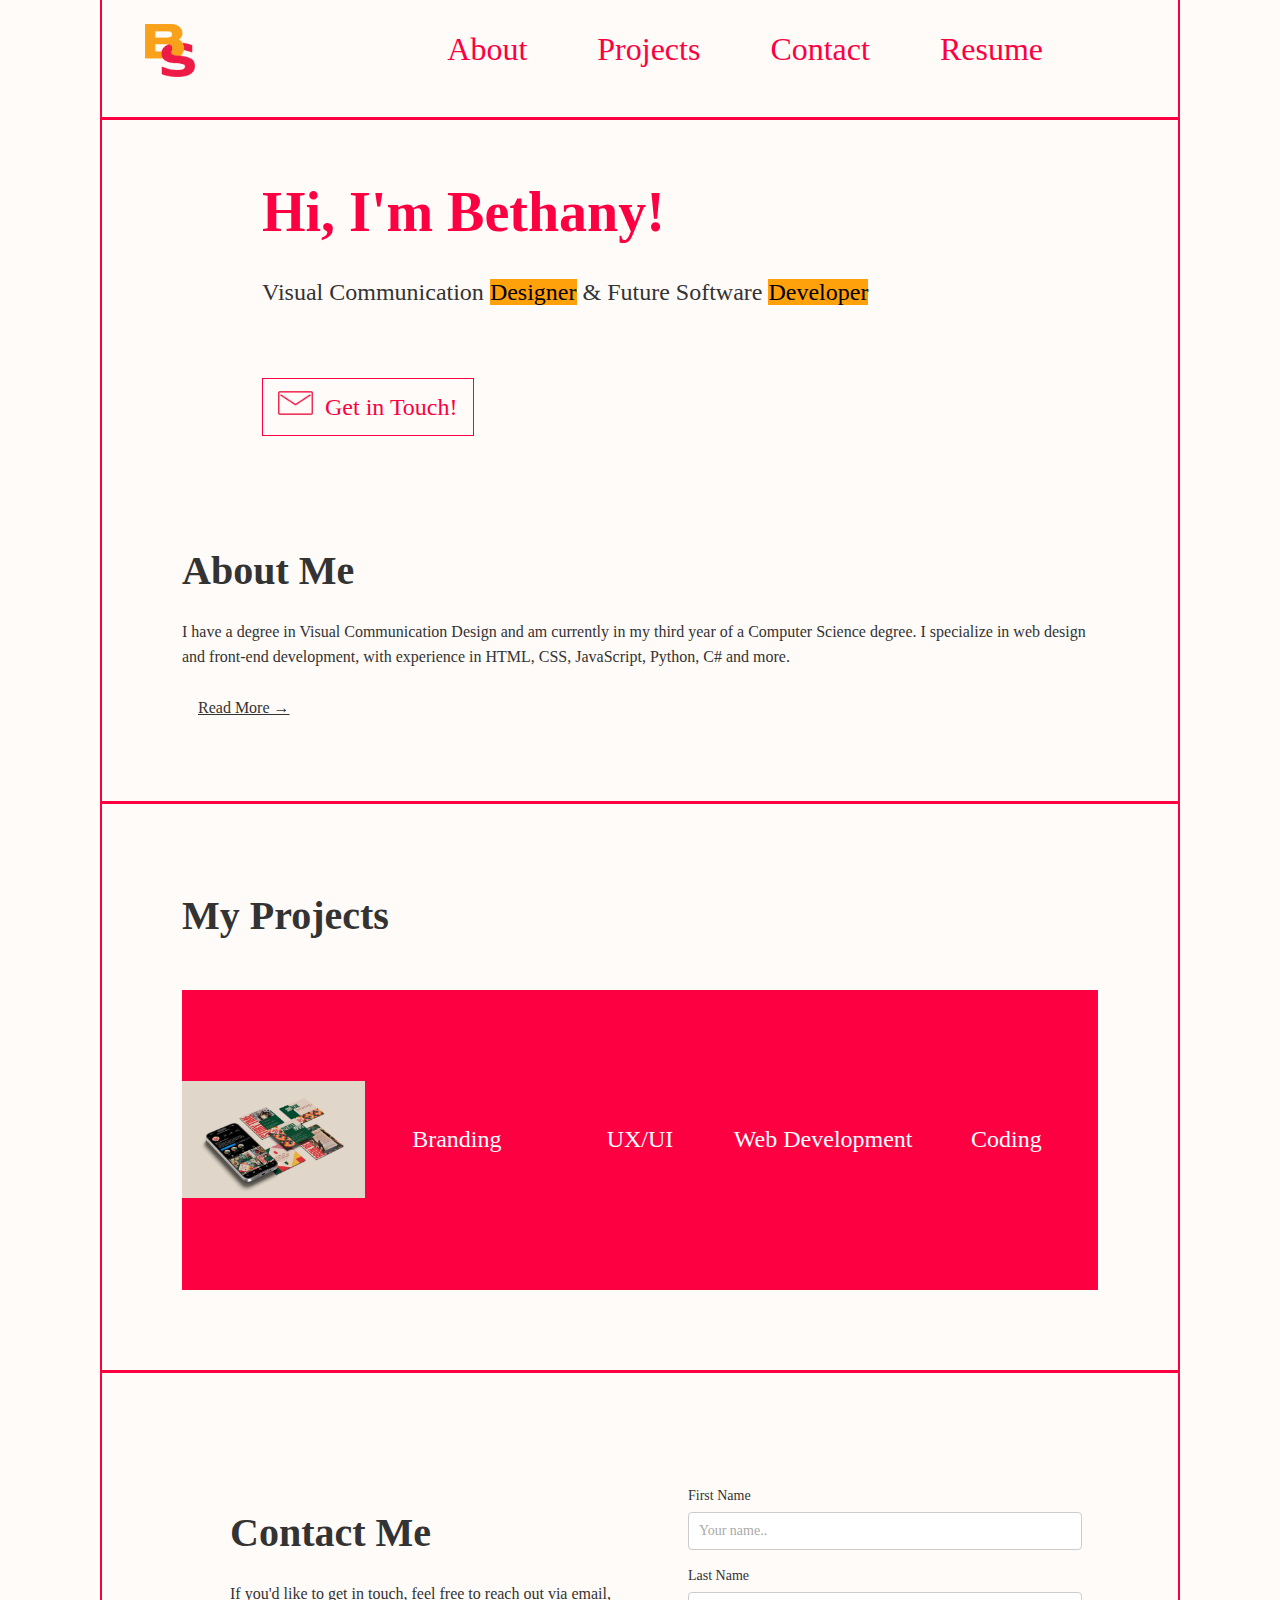
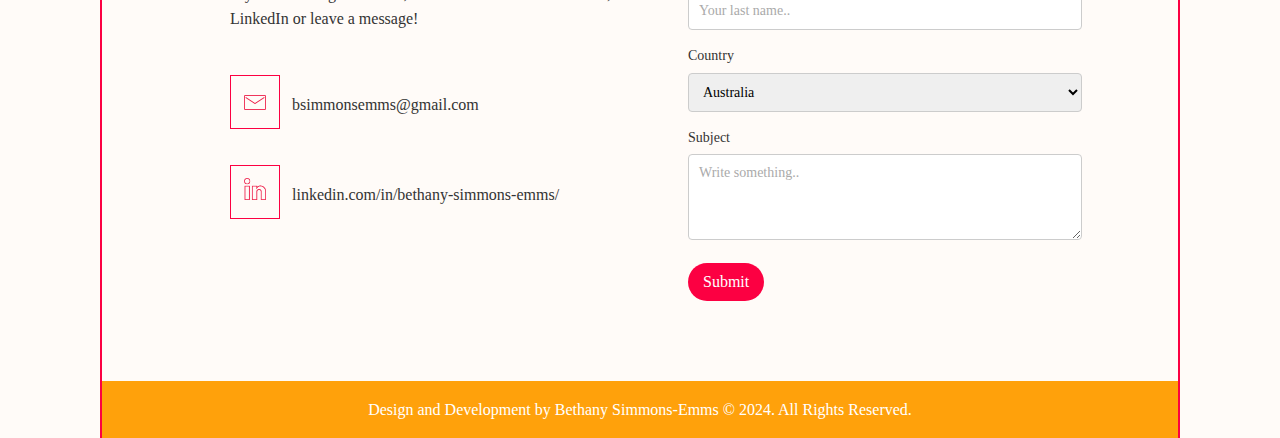
==== index.html @ ed258be8 "new portfolio" ====
<!DOCTYPE html>
<html lang="en">
<head>
    <meta charset="UTF-8">
    <meta name="viewport" content="width=device-width, initial-scale=1.0">
    <title>Portfolio - Bethany</title>
    <link rel="stylesheet" href="style.css">
</head>


<body>
    <div class="vl">
    <header>
        <nav>
           
            <ul>
                <div class="logo">
                    <li><a href="index.html"><img id="logo" src="/self_branding/logo.png" width="50px"></a></li>
                </div>
                <div class="nav">
                    <li><a href="/about-page.html">About</a></li>
                    <li><a href="/projects.html">Projects</a></li>
                    <li><a href="#contact">Contact</a></li>
                    <li><a href="/resume.html">Resume</a></li>
                 </div>
            </ul>
        </nav>
    </header>

    <section class="hero">
        <h1>Hi, I'm Bethany!</h1>
        <p>Visual Communication <mark>Designer</mark> & Future Software <mark>Developer</mark></p>
        <br><br>
        <a class="button2" href="mailto:bsimmonsemms@gmail.com"> <img src="/icons/mail.png" width="35px">&nbsp; Get in Touch!</a>
    </section>


    <section id="about" class="about">
        <h2>About Me</h2>
        <p>I have a degree in Visual Communication Design and am currently in my third year of a Computer Science degree. I specialize in web design and front-end development, with experience in HTML, CSS, JavaScript, Python, C# and more.</p>
        <br>
        <a class="read-more" href="/about-page.html">Read More &rarr;</a>
    </section>

    <section id="projects" class="projects">
        <h2>My Projects</h2>
        <br>
        <!-- <div class="project">
            <h3>Project Title 1</h3>
            <p>Description of your project. What problem does it solve? What technology did you use?</p>
        </div>
        <div class="project">
            <h3>Project Title 2</h3>
            <p>Description of another project. Highlight your contributions and impact!</p>
        </div> -->
        <head>
            <meta charset="UTF-8">
            <meta name="viewport" content="width=device-width, initial-scale=1.0">
            <title>Hover Cards</title>
            <link rel="stylesheet" href="project1.png">
          </head>
          <body>
            <div class="card-container">
              <div class="card"><img src="project1.png" width="100%"></div>
              <div class="card">Branding</div>
              <div class="card">UX/UI</div>
              <div class="card">Web Development</div>
              <div class="card">Coding</div>
            </div>
          </body>
    </section>

    <section id="contact" class="contact">
    <div class="info">
        <h2>Contact Me</h2>
        <p>If you'd like to get in touch, feel free to reach out via email, LinkedIn or leave a message!</p>
        <br><br>
        <a class="button3" href="mailto:bsimmonsemms@gmail.com"> <img src="/icons/mail.png" width="22px"></a> &nbsp;&nbsp;<span class="subheading">bsimmonsemms@gmail.com</span>
        <br><br><br>
        <a class="button3" href="https://www.linkedin.com/in/bethany-simmons-emms/"> <img src="/icons/linkedin.png" width="22px"></a>&nbsp;&nbsp;&nbsp;<span class="subheading">linkedin.com/in/bethany-simmons-emms/</span>
    </div>

    
        <div class="form-container">
            <form action="#" method="post">
              <label for="first-name">First Name</label>
              <input type="text" id="first-name" name="first-name" placeholder="Your name..">
        
              <label for="last-name">Last Name</label>
              <input type="text" id="last-name" name="last-name" placeholder="Your last name..">
        
              <label for="country">Country</label>
              <select id="country" name="country">
                <option value="australia">Australia</option>
                <option value="usa">USA</option>
                <option value="uk">UK</option>
                <option value="other">Other</option>
              </select>
        
              <label for="subject">Subject</label>
              <textarea id="subject" name="subject" placeholder="Write something.." rows="4"></textarea>
        
              <button type="submit">Submit</button>
            </form>
          </div>


    </section>
    

    <footer>
        <p>Design and Development by Bethany Simmons-Emms © 2024. All Rights Reserved.</p>
    </footer>
    </div>
</body>
</html>
---- style.css ----
/* General Reset */
* {
    margin: 0;
    padding: 0;
    box-sizing: border-box;
}

body {
    font-family: 'PPRightGroteskText-Regular';
    line-height: 1.6;
    color: #333;
    background-color: #FFFBF8;
    padding: 0;
    margin: 0;
}

mark {
    background-color: #FFA10B;
}

.vl {
    border-left: 2px solid #FC0042;
    height: 1500px;
    margin-left: 100px;
    border-right: 2px solid #FC0042;
    height: 100%;
    margin-right: 100px;
}

/* Header */
header {
    background: #FFFBF8;
    border-style: solid;
    border-color: #FC0042;
    border-top: 0px;
    border-left: 0px;
    border-right: 0px;
    color: #fff;
    padding: 1rem 0;
    position: sticky;
    top: 0;
    z-index: 1000;
}

header .logo {
    font-size: 1.5rem;
    text-align: center;
}


nav ul {
    list-style: none;
    display: flex;
    justify-content: space-between;
    gap: 4.5rem;
    padding: 0.5rem;
    padding-right: 100px;
}

nav ul li a {
    color: #FC0042;
    text-decoration: none;
    font-family: 'PPRightGrotesk-TightMedium';
    font-size: xx-large;
    padding: 3.5;
}

nav ul li a:hover {
    color: #FFA10B;
}

.nav{
    display:flex;
    flex-direction: row;
}

li{
    padding-left:35px;
    padding-right:35px;
}

/* Hero Section */
.hero {
    text-align: left;
    padding: 3rem;
    background: #FFFBF8;
    color: #333;
    padding-left: 10rem;
    padding-right: 5rem;
    padding-bottom: 2rem;
    font-family: 'PPRightGrotesk-WideMedium';
    font-size: x-large;

}

.hero h1 {
    font-size: 3.5rem;
    margin-bottom: 1rem;
    font-family: 'PPRightGrotesk-SpatialBlack';
    color: #FC0042;
}

.button2 {
    /* border-radius: 40px; */
    background-color: #FFFBF8;
    border: 1.5px solid #FC0042;
    width: 300px;
    font-family: 'PPRightGrotesk-SpatialFine';
    font-size: 24px;
    color:#FC0042;
    padding: 15px;
    text-decoration: none;
}

.button3 {
    /* border-radius: 60px; */
    background-color: #FFFBF8;
    border: 1.5px solid #FC0042;
    width: 300px;
    font-family: 'PPRightGrotesk-SpatialFine';
    font-size: 24px;
    color:#FC0042;
    padding: 13px;
    text-decoration: none;
}

/* About Section */
.about, .projects, .contact {
    padding: 5rem;
    text-align: left;
}

.about h2, .projects h2, .contact h2 {
    font-size: 2.5rem;
    margin-bottom: 1rem;
    font-family:'PPRightGrotesk-WideMedium';
}

.about2 {
    display: flex;
    flex-direction: row;
    padding: 5rem;
    width: 100%;
    overflow: hidden;
    gap: 4.5rem;
}

.blurb {
    flex-direction: 1;
}

.image {
    flex-direction: 1;
    padding-top: 4rem;
}

/* Projects Section */
/* .project {
    margin: 1rem auto;
    padding: 1rem;
    background: #fff;
    max-width: 600px;
} */

.projects {
    border: solid #FC0042;
    border-bottom: 0px;
    border-left: 0px;
    border-right: 0px;
}

  
  /* Individual Cards */
  .card-container {
    display: flex;
    flex-direction: row; /* Cards side by side */
    width: 100%; /* Adjust as needed */
    height: 300px; /* Total height */
    overflow: hidden; /* Ensure no overflow when scaling */
  }
  
  /* Cards */
  .card {
    flex: 1; /* All cards start as equal sizes */
    display: flex;
    justify-content: center;
    align-items: center;
    background-color: #FC0042;
    color: white;
    font-size: 24px;
    transition: flex-grow 0.3s ease, background-color 0.3s ease;
    text-align: center;
  }
  
  /* Hover Effect */
  .card:hover {
    flex-grow: 2; /* Increase the size of the hovered card */
    background-color: #FF4D6A; /* Optional: change the background for hover */
  }
  
  /* Other Cards Adjust */
  .card-container .card:not(:hover) {
    flex-grow: 0.8; /* Shrink other cards slightly */
  }

/* Contact Section */

.contact {
    display: flex;
    border: solid #FC0042;
    border-left: 0px;
    border-right: 0px;
    border-bottom: 0px;
    padding-bottom: 1rem;
}

.contact .button {
    background: #6c5ce7;
    color: #fff;
    padding: 0.75rem 1.5rem;
    text-decoration: none;
    border-radius: 5px;
    display: inline-block;
    margin-top: 1rem;
}

.info {
    flex: 1;
    padding: 3rem;
}

.button2:hover {
    box-shadow: 0 10px 10px 0 #FFA10B,0 5px 50px 0 #FFA10B;
}

.button3:hover {
    box-shadow: 0 10px 10px 0 #FFA10B,0 5px 50px 0 #FFA10B;
}

.read-more {
    font-family: 'PPRightGrotesk-WideMedium';
    text-decoration: underline;
    padding: 1rem;
    color: #333;
}

.read-more:hover {
    color: #FFA10B;
}

.heading {
    font-family: 'PPRightGrotesk-WideMedium';
    font-size: xx-large;
}

.subheading {
    font-family: 'PPRightGrotesk-WideMedium';
}

.branding {
    font-family: 'PPRightGroteskText-Regular';
    background-color: #DDF400;
    padding: 4px;
}

.ux {
    font-family: 'PPRightGroteskText-Regular';
    background-color: #E35FFF;
    padding: 4px;
}

.resume {
    padding: 4rem;
    padding-top: 4rem;
    /* width: 10%; */
}


/* Form */
.form-container {
    flex: 1;
    /* background-color: #FFFBF8; */
    margin: 1rem auto;
    padding: 1rem;
    /* border-radius: 8px;
    box-shadow: 0 4px 8px rgba(0, 0, 0, 0.2); */
    max-width: 800px;
    width: 40%;
  }
  
  /* Form Elements */
  form label {
    font-size: 14px;
    margin-bottom: 5px;
    display: block;
    font-family: 'PPRightGrotesk-WideMedium';
  }
  
  form input,
  form select,
  form textarea {
    width: 100%;
    padding: 10px;
    margin-bottom: 15px;
    border: 1px solid #ccc;
    border-radius: 4px;
    font-size: 14px;
    font-family: inherit;
  }
  
  form input::placeholder,
  form textarea::placeholder {
    color: #aaa;
  }
  
  /* Button */
  form button {
    background-color: #FC0042;
    color: white;
    border: none;
    padding: 10px 15px;
    font-size: 16px;
    font-family: 'PPRightGrotesk-SpatialFine';
    border-radius: 40px;
    cursor: pointer;
  }
  
  form button:hover {
    background-color: #FFA10B;
  }

/* Footer */
footer {
    background: #FFA10B;
    color: #fff;
    text-align: center;
    padding: 1rem 0;
    margin-top: 2rem;
    font-family: 'PPRightGrotesk-SpatialFine';
}
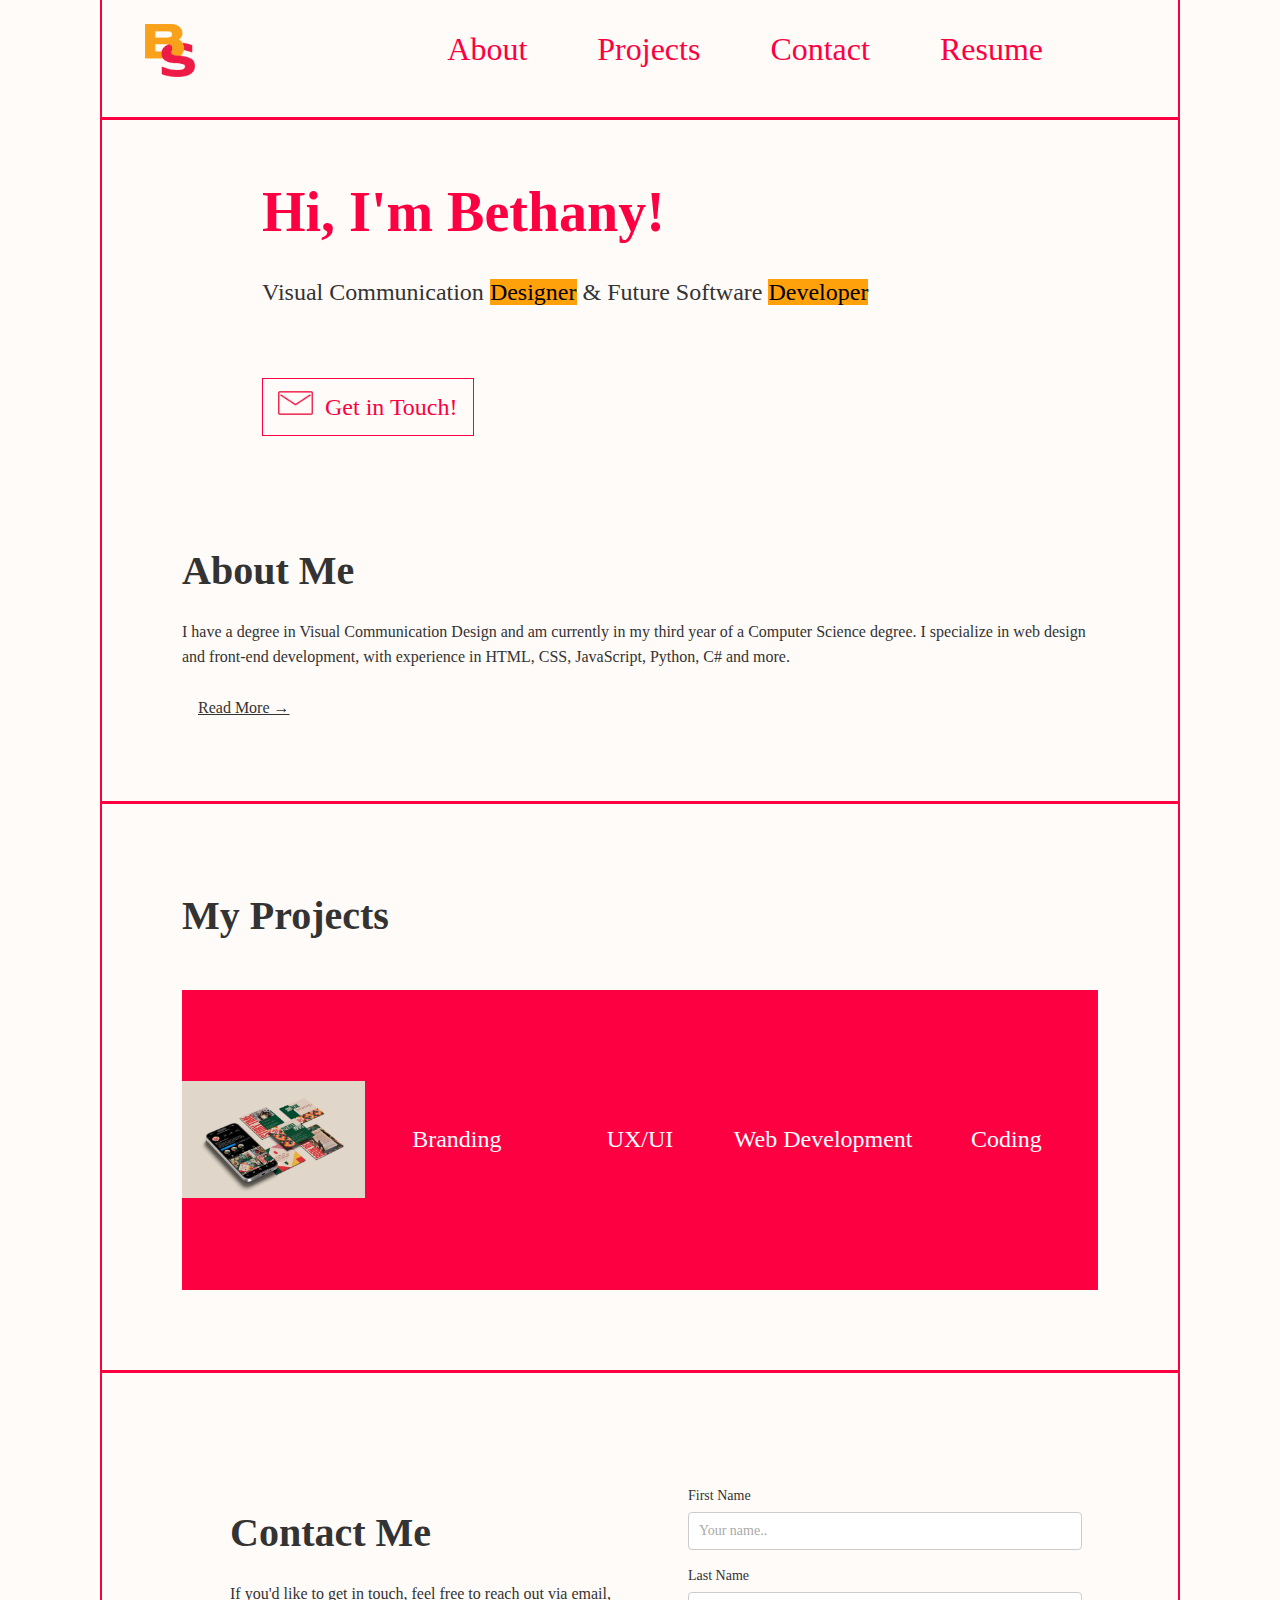
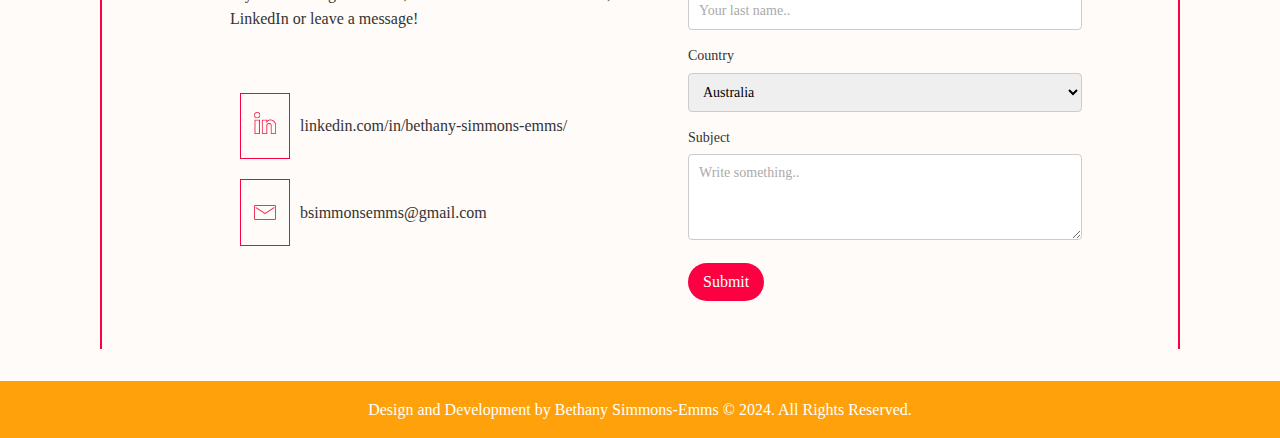
==== commit bc885a17: "Fix alignemt" ====
--- a/index.html
+++ b/index.html
@@ -15,13 +15,13 @@
            
             <ul>
                 <div class="logo">
-                    <li><a href="index.html"><img id="logo" src="/self_branding/logo.png" width="50px"></a></li>
+                    <li><a href="index.html"><img id="logo" src="self_branding/logo.png" width="50px"></a></li>
                 </div>
                 <div class="nav">
-                    <li><a href="/about-page.html">About</a></li>
-                    <li><a href="/projects.html">Projects</a></li>
+                    <li><a href="about-page.html">About</a></li>
+                    <li><a href="projects.html">Projects</a></li>
                     <li><a href="#contact">Contact</a></li>
-                    <li><a href="/resume.html">Resume</a></li>
+                    <li><a href="resume.html">Resume</a></li>
                  </div>
             </ul>
         </nav>
@@ -31,7 +31,7 @@
         <h1>Hi, I'm Bethany!</h1>
         <p>Visual Communication <mark>Designer</mark> & Future Software <mark>Developer</mark></p>
         <br><br>
-        <a class="button2" href="mailto:bsimmonsemms@gmail.com"> <img src="/icons/mail.png" width="35px">&nbsp; Get in Touch!</a>
+        <a class="button2" href="mailto:bsimmonsemms@gmail.com"> <img src="icons/mail.png" width="35px">&nbsp; Get in Touch!</a>
     </section>
 
 
@@ -39,20 +39,13 @@
         <h2>About Me</h2>
         <p>I have a degree in Visual Communication Design and am currently in my third year of a Computer Science degree. I specialize in web design and front-end development, with experience in HTML, CSS, JavaScript, Python, C# and more.</p>
         <br>
-        <a class="read-more" href="/about-page.html">Read More &rarr;</a>
+        <a class="read-more" href="about-page.html">Read More &rarr;</a>
     </section>
 
     <section id="projects" class="projects">
         <h2>My Projects</h2>
         <br>
-        <!-- <div class="project">
-            <h3>Project Title 1</h3>
-            <p>Description of your project. What problem does it solve? What technology did you use?</p>
-        </div>
-        <div class="project">
-            <h3>Project Title 2</h3>
-            <p>Description of another project. Highlight your contributions and impact!</p>
-        </div> -->
+
         <head>
             <meta charset="UTF-8">
             <meta name="viewport" content="width=device-width, initial-scale=1.0">
@@ -75,12 +68,22 @@
         <h2>Contact Me</h2>
         <p>If you'd like to get in touch, feel free to reach out via email, LinkedIn or leave a message!</p>
         <br><br>
-        <a class="button3" href="mailto:bsimmonsemms@gmail.com"> <img src="/icons/mail.png" width="22px"></a> &nbsp;&nbsp;<span class="subheading">bsimmonsemms@gmail.com</span>
+        <!-- <a class="button3" href="mailto:bsimmonsemms@gmail.com"> <img src="icons/mail.png" width="22px"></a> &nbsp;&nbsp;<span class="subheading">bsimmonsemms@gmail.com</span>
         <br><br><br>
-        <a class="button3" href="https://www.linkedin.com/in/bethany-simmons-emms/"> <img src="/icons/linkedin.png" width="22px"></a>&nbsp;&nbsp;&nbsp;<span class="subheading">linkedin.com/in/bethany-simmons-emms/</span>
-    </div>
-
-    
+        <a class="button3" href="https://www.linkedin.com/in/bethany-simmons-emms/"> <img src="icons/linkedin.png" width="22px"></a>&nbsp;&nbsp;&nbsp;<span class="subheading">linkedin.com/in/bethany-simmons-emms/</span> -->
+        <div class="contactSection">
+            <a class="button3" href="https://www.linkedin.com/in/bethany-simmons-emms/"> 
+                <img src="icons/linkedin.png" width="22px">
+            </a> 
+            <span class="subheading">linkedin.com/in/bethany-simmons-emms/</span>
+        </div>
+        <div class="contactSection">
+            <a class="button3" href="mailto:bsimmonsemms@gmail.com"> 
+                <img src="icons/mail.png" width="22px">
+            </a> 
+            <span class="subheading">bsimmonsemms@gmail.com</span>
+        </div>
+        </div>
         <div class="form-container">
             <form action="#" method="post">
               <label for="first-name">First Name</label>
@@ -103,6 +106,10 @@
               <button type="submit">Submit</button>
             </form>
           </div>
+    </div>
+
+    
+        
 
 
     </section>
--- a/style.css
+++ b/style.css
@@ -116,12 +116,13 @@
     /* border-radius: 60px; */
     background-color: #FFFBF8;
     border: 1.5px solid #FC0042;
-    width: 300px;
+    /* width: 300px; */
     font-family: 'PPRightGrotesk-SpatialFine';
     font-size: 24px;
     color:#FC0042;
     padding: 13px;
     text-decoration: none;
+    margin: 10px;
 }
 
 /* About Section */
@@ -337,4 +338,10 @@
     padding: 1rem 0;
     margin-top: 2rem;
     font-family: 'PPRightGrotesk-SpatialFine';
-}+}
+
+.contactSection {
+    display: flex;
+    align-items: center;
+    justify-content: flex-start;
+}
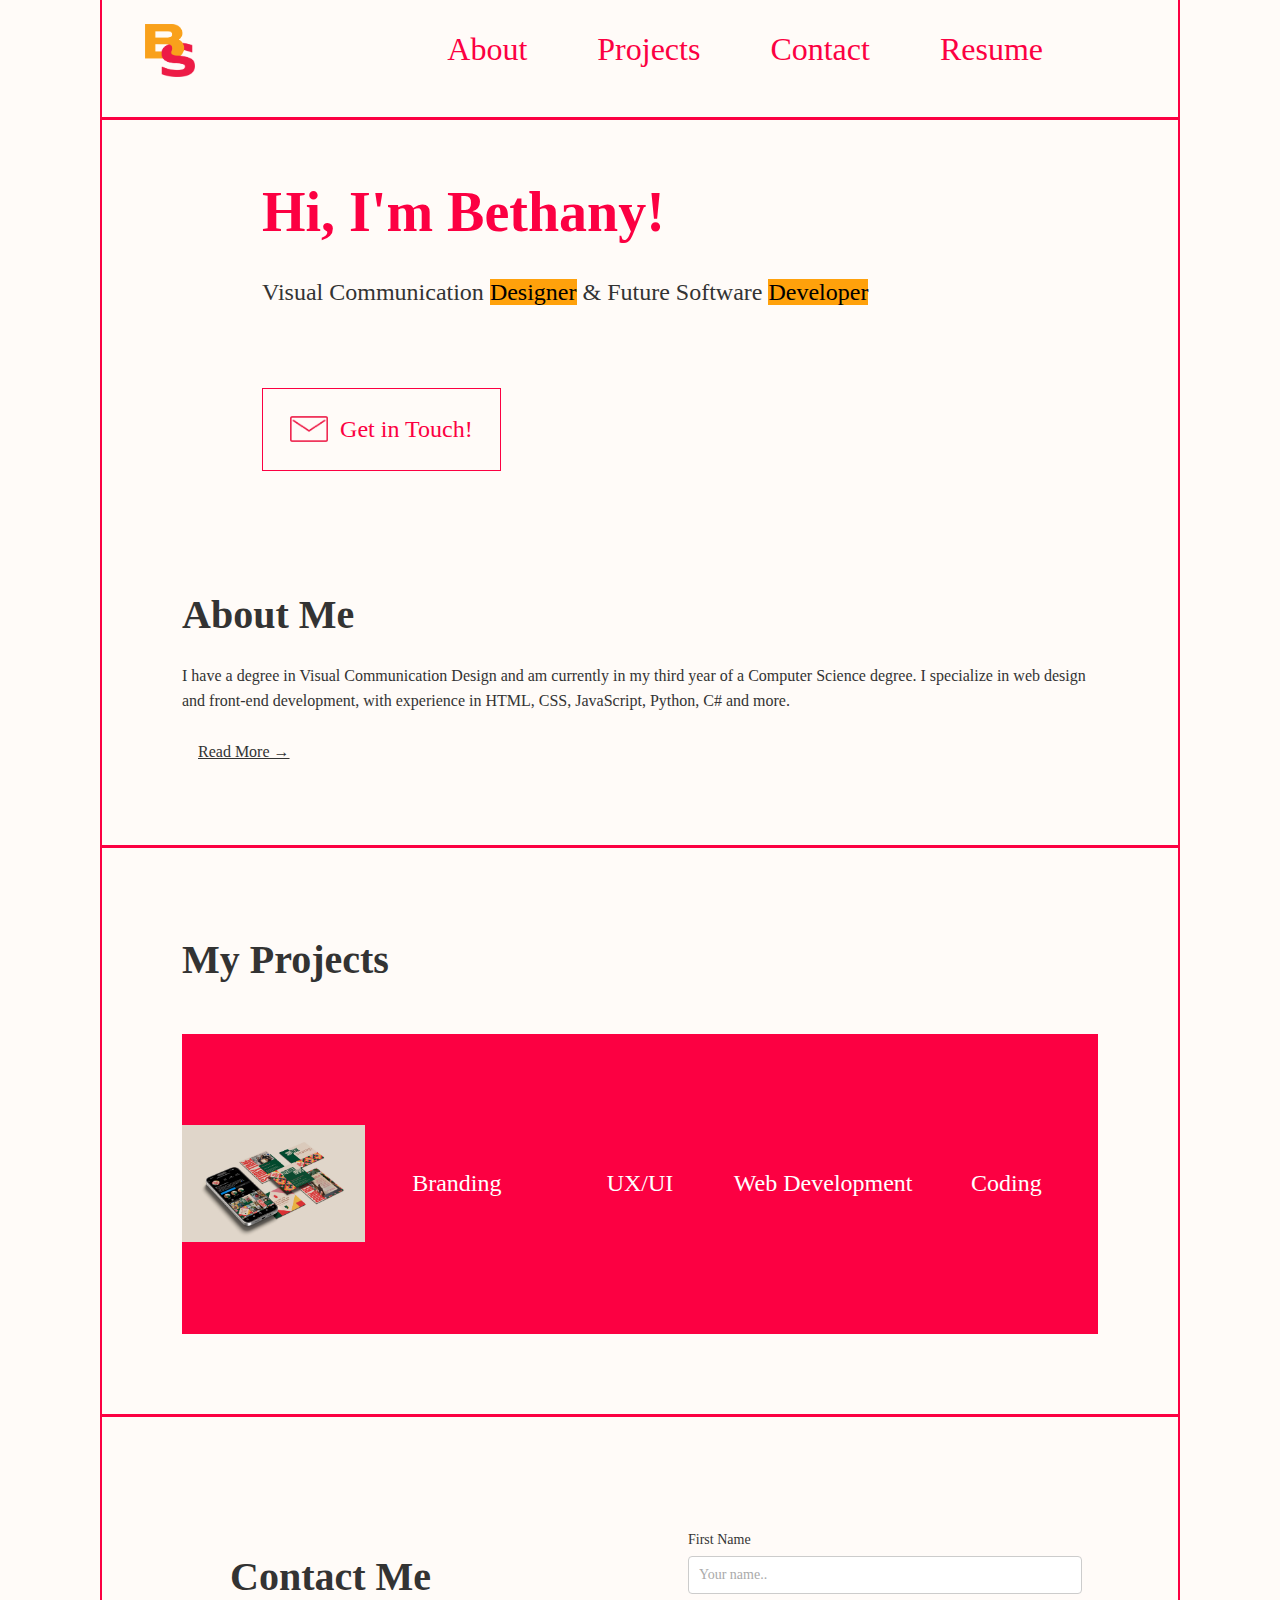
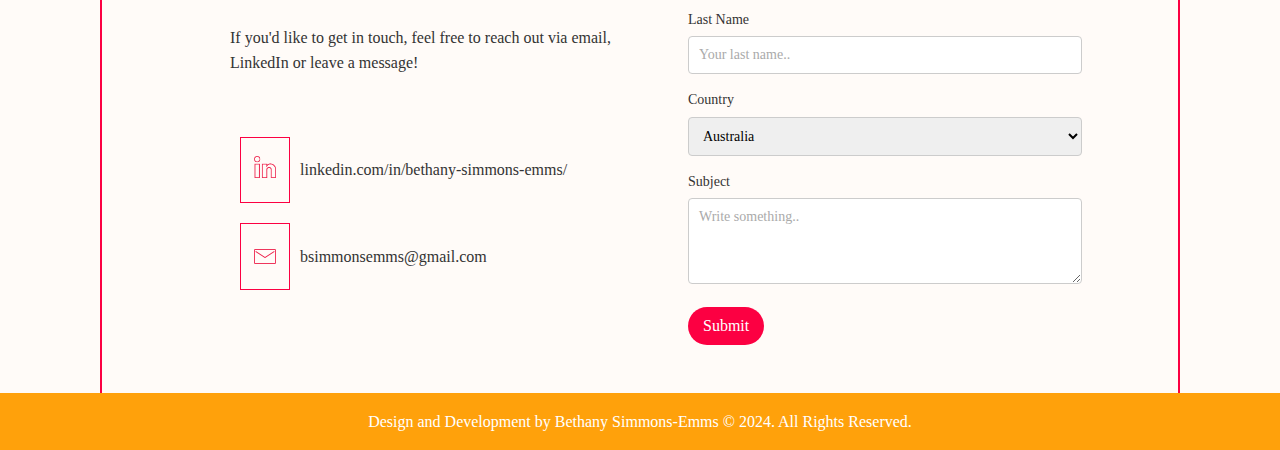
==== commit d497f648: "Fix Get in touch" ====
--- a/index.html
+++ b/index.html
@@ -26,12 +26,21 @@
             </ul>
         </nav>
     </header>
-
     <section class="hero">
         <h1>Hi, I'm Bethany!</h1>
         <p>Visual Communication <mark>Designer</mark> & Future Software <mark>Developer</mark></p>
         <br><br>
-        <a class="button2" href="mailto:bsimmonsemms@gmail.com"> <img src="icons/mail.png" width="35px">&nbsp; Get in Touch!</a>
+        <a class="button2" href="mailto:bsimmonsemms@gmail.com" style="
+        display: flex;
+        flex-wrap: nowrap;
+        flex-direction: row;
+        width: fit-content;
+        padding: 21px 27px;
+        align-items: center;"> 
+            <img src="icons/mail.png" width="35px" style="
+        width: min-content;
+        height: 26px;
+    ">&nbsp; Get in Touch!</a>
     </section>
 
 
--- a/style.css
+++ b/style.css
@@ -336,7 +336,6 @@
     color: #fff;
     text-align: center;
     padding: 1rem 0;
-    margin-top: 2rem;
     font-family: 'PPRightGrotesk-SpatialFine';
 }
 
